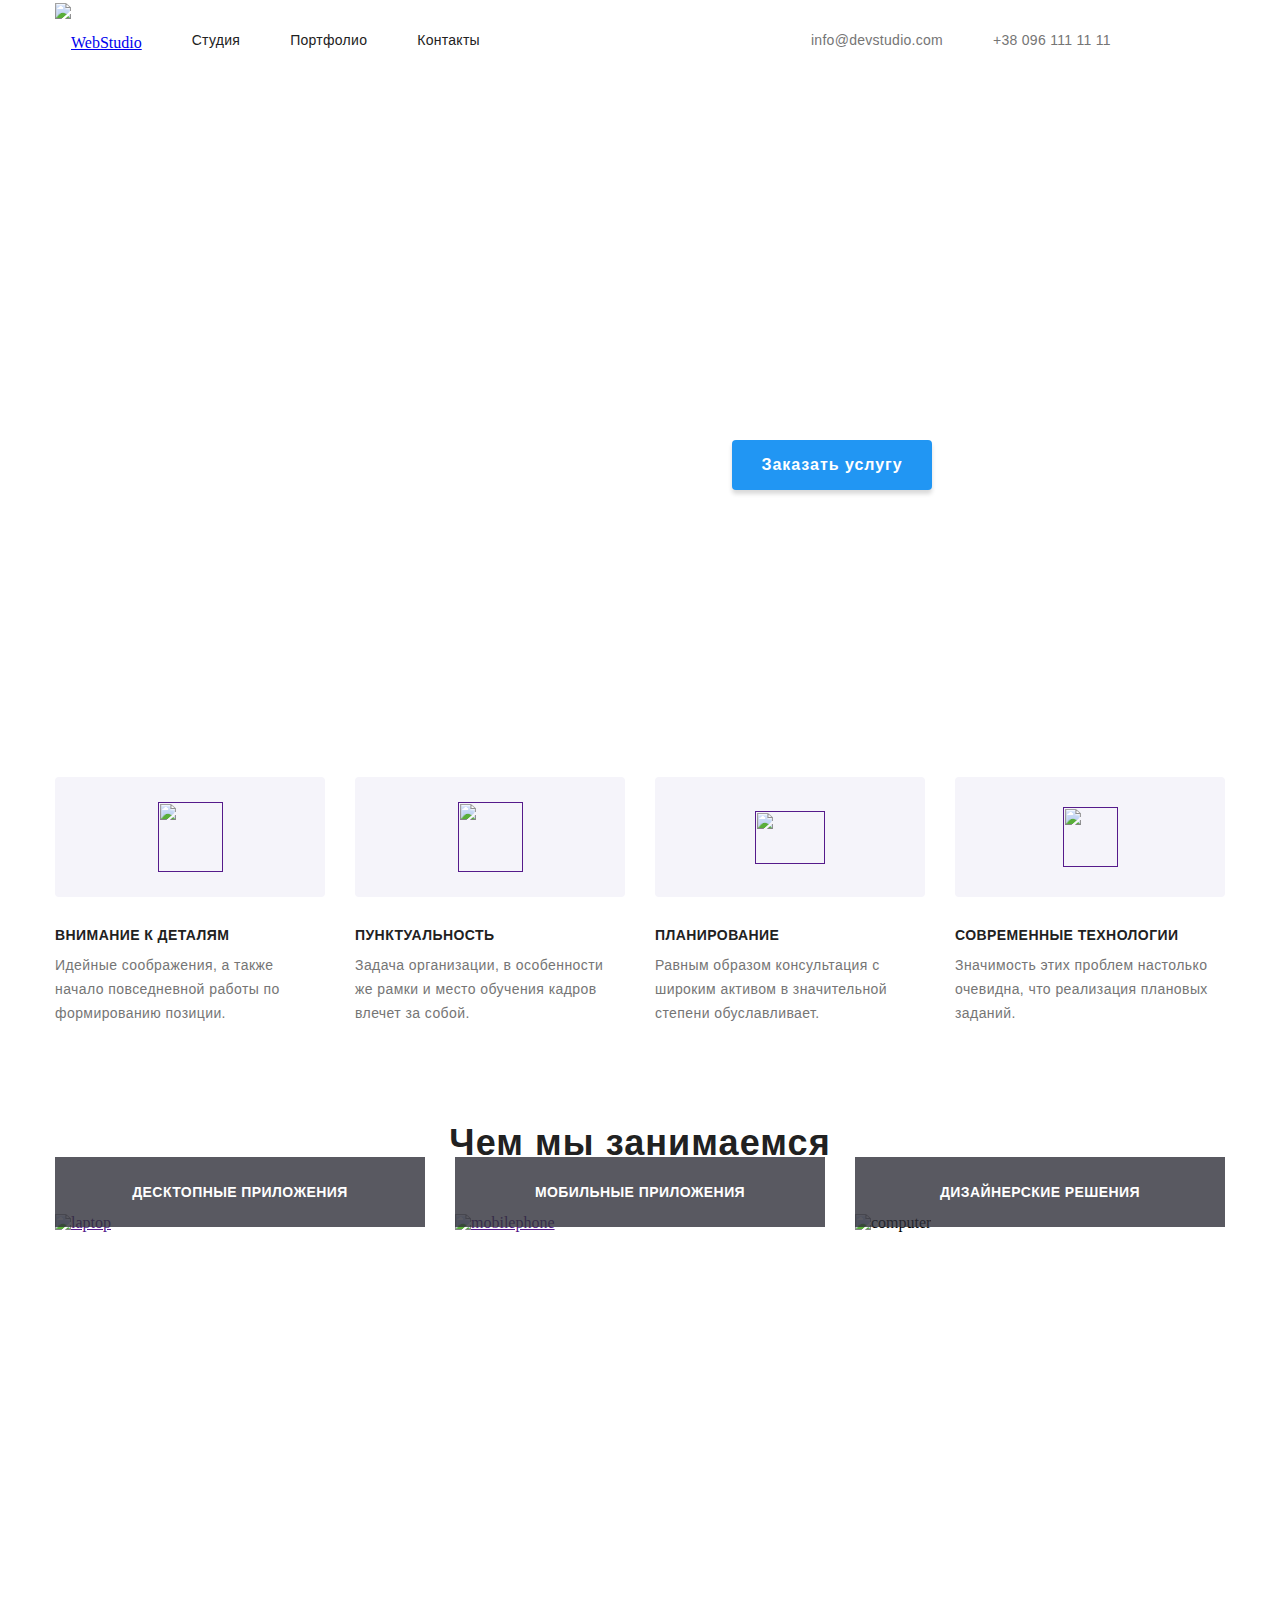
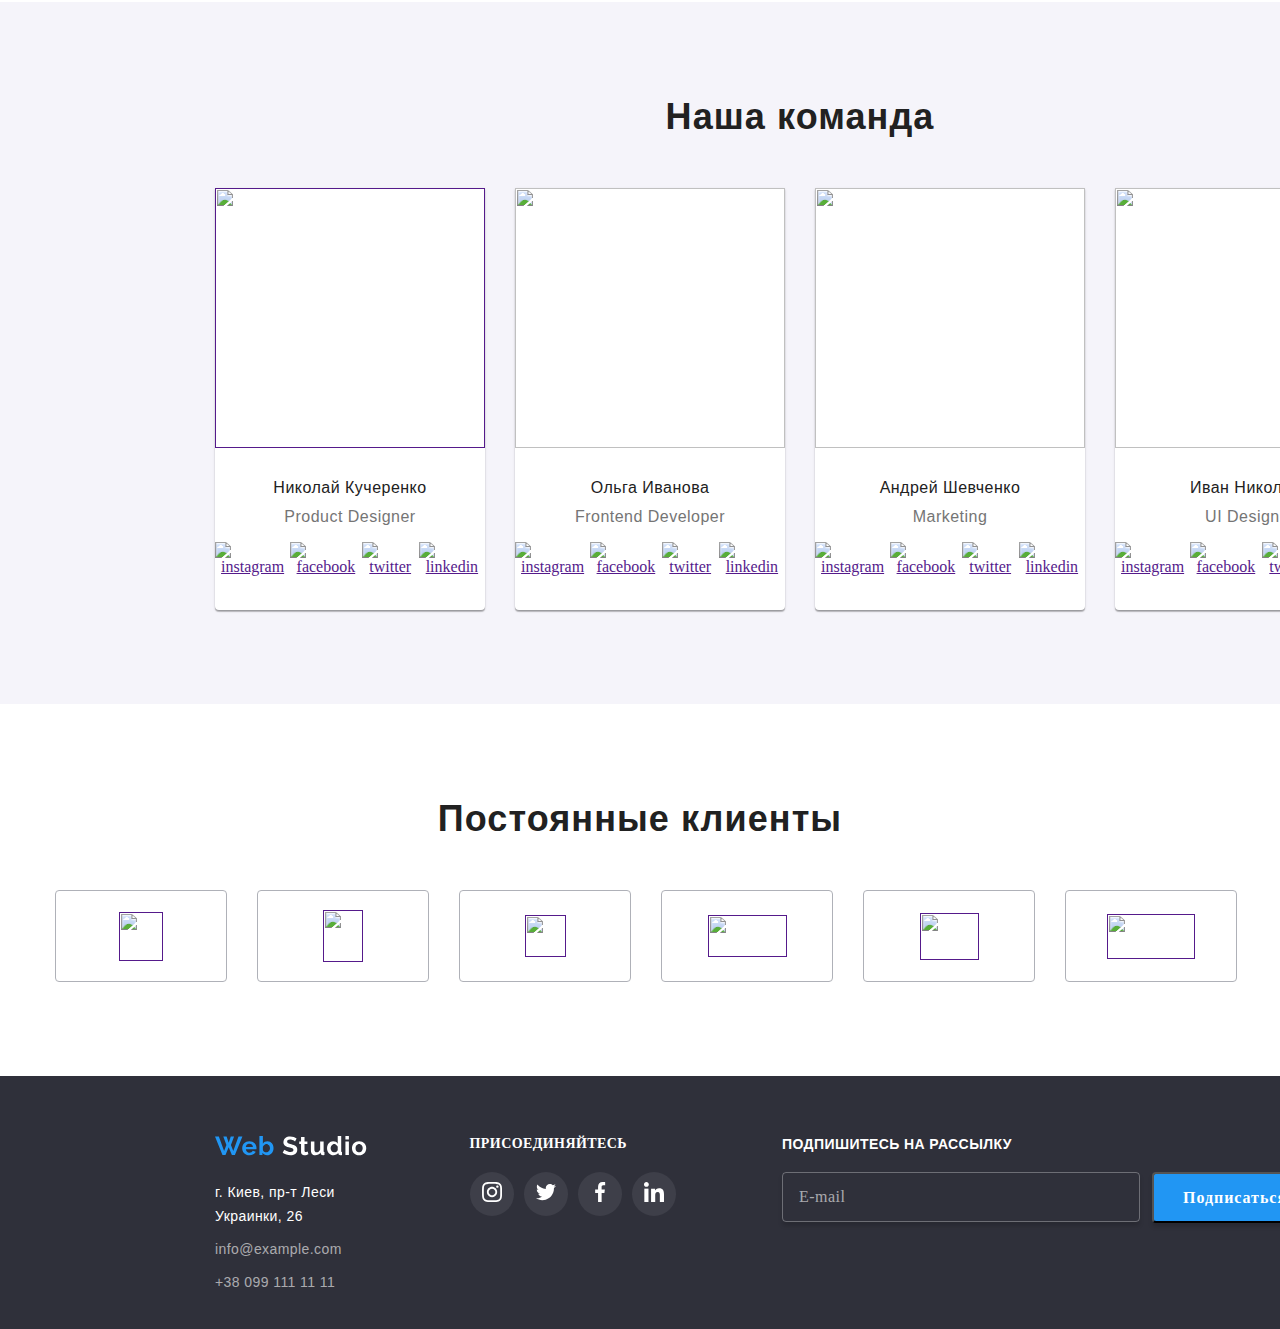
==== index.html @ 37106941 "add file" ====
<!DOCTYPE html>
<html lang="en">
  <head>
    <meta charset="UTF-8" />
    <meta name="viewport" content="width=device-width, initial-scale=1.0" />
    <meta http-equiv="X-UA-Compatible" content="ie=edge" />
    <link rel="stylesheet" href="css/style.css" />
    <title>Document</title>
  </head>

  <body id="logo">
    <!--Навигация-->
    <header>
      <div class="container">
        <nav>
          <div class="nav-logo">
            <div class="nav-logo-img">
              <a href="./index.html"
                ><img src="./img/Icon/WebStudio.svg" alt="WebStudio"
              /></a>
            </div>
            <ul class="nav-had">
              <li class="nav-had-item">
                <a href="./index.html">Студия</a>
              </li>
              <li class="nav-had-item">
                <a href="./portfolio.html">Портфолио</a>
              </li>
              <li class="nav-had-item"><a href="#contacts-us">Контакты</a></li>
            </ul>

            <address>
              <ul class="contact">
                <li class="contact-item">
                  <a href="mailto:info@devstudio.com">info@devstudio.com</a>
                </li>
                <li class="contact-item">
                  <a href="tel:+380961111111">+38 096 111 11 11</a>
                </li>
              </ul>
            </address>
          </div>
        </nav>
      </div>
    </header>

    <!--основной банер-->
    <section class="main-foto">
      <div class="container">
        <h1>Эффективные решения для вашего бизнеса</h1>
        <a class="btn" href="#">Заказать услугу</a>
      </div>
    </section>
    <main>
      <section>
        <h2></h2>
        <div class="container">
          <ul class="cont-icon">
            <li class="icon">
              <a href=""
                ><img src="./img/Icon/Vector.svg" alt="" width="65" height="70"
              /></a>

              <h3>Внимание к деталям</h3>
              <p>
                Идейные соображения, а также начало повседневной работы по
                формированию позиции.
              </p>
            </li>
            <li class="icon">
              <a href=""
                ><img
                  src="./img/Icon/Vector-5.svg"
                  alt=""
                  width="65"
                  height="70"
              /></a>
              <h3>Пунктуальность</h3>
              <p>
                Задача организации, в особенности же рамки и место обучения
                кадров влечет за собой.
              </p>
            </li>
            <li class="icon">
              <a href=""
                ><img
                  src="./img/Icon/Vector-3.svg"
                  alt=""
                  width="70"
                  height="53"
              /></a>
              <h3>Планирование</h3>
              <p>
                Равным образом консультация с широким активом в значительной
                степени обуславливает.
              </p>
            </li>
            <li class="icon">
              <a href=""
                ><img
                  src="./img/Icon/Vector-6.svg"
                  alt=""
                  width="55"
                  height="60"
              /></a>
              <h3>Современные технологии</h3>
              <p>
                Значимость этих проблем настолько очевидна, что реализация
                плановых заданий.
              </p>
            </li>
          </ul>
        </div>
      </section>
      <!--Чем мы занимаемся-->
      <section id="portfolio">
        <div class="container">
          <h2 class="hat">Чем мы занимаемся</h2>
          <ul class="making">
            <li class="card-foto">
              <a href=""> <img src="./img/photo/img.png" alt="laptop"/></a>
              <a href="">
                <p>Десктопные приложения</p>
              </a>
            </li>
            <li class="card-foto">
              <a href=""
                ><img
                  src="./img/photo/box.png"
                  alt="mobilephone"
                  width="370"
                  height="294"
                />
              </a>
              <a href="#">
                <p>Мобильные приложения</p>
              </a>
            </li>
            <li class="card-foto">
              <img
                src="./img/photo/img-2.png"
                alt="computer"
                width="370"
                height="294"
              />
              <a href="#">
                <p>Дизайнерские решения</p>
              </a>
            </li>
          </ul>
        </div>
      </section>
      <!--Наша команда-->
      <section class="our-team">
        <div class="container">
          <h2 class="hat">Наша команда</h2>
          <ul class="flex-team">
            <li class="pictures-name">
              <a href=""
                ><img
                  src="./img/photo/img-3.png"
                  alt=""
                  width="270"
                  height="260"
              /></a>
              <h3>Николай Кучеренко</h3>
              <p>Product Designer</p>
              <ul class="social-icon">
                <li class="social-icon-item">
                  <a href=""
                    ><img
                      src="./img/icon2/Ellipse.svg"
                      alt="instagram"
                      width="44"
                      height="44"
                  /></a>
                </li>
                <li>
                  <a href=""
                    ><img
                      src="./img/icon2/Ellipse-2.svg"
                      alt="facebook"
                      width="44"
                      height="44"
                  /></a>
                </li>
                <li>
                  <a href=""
                    ><img
                      src="./img/icon2/Ellipse-3.svg"
                      alt="twitter"
                      width="44"
                      height="44"
                  /></a>
                </li>
                <li>
                  <a href=""
                    ><img
                      src="./img/icon2/Ellipse-4.svg"
                      alt="linkedin"
                      width="44"
                      height="44"
                  /></a>
                </li>
              </ul>
            </li>
            <li class="pictures-name">
              <a href="#"
                ><img
                  src="./img/photo/img-4.png"
                  alt=""
                  width="270"
                  height="260"
              /></a>
              <h3>Ольга Иванова</h3>
              <p>Frontend Developer</p>
              <ul class="social-icon">
                <li>
                  <a href=""
                    ><img
                      src="./img/icon2/Ellipse.svg"
                      alt="instagram"
                      width="44"
                      height="44"
                  /></a>
                </li>
                <li>
                  <a href=""
                    ><img
                      src="./img/icon2/Ellipse-2.svg"
                      alt="facebook"
                      width="44"
                      height="44"
                  /></a>
                </li>
                <li>
                  <a href=""
                    ><img
                      src="./img/icon2/Ellipse-3.svg"
                      alt="twitter"
                      width="44"
                      height="44"
                  /></a>
                </li>
                <li>
                  <a href=""
                    ><img
                      src="./img/icon2/Ellipse-4.svg"
                      alt="linkedin"
                      width="44"
                      height="44"
                  /></a>
                </li>
              </ul>
            </li>
            <li class="pictures-name">
              <a href="#"
                ><img
                  src="./img/photo/img-5.png"
                  alt=""
                  width="270"
                  height="260"
              /></a>
              <h3>Андрей Шевченко</h3>
              <p>Marketing</p>
              <ul class="social-icon">
                <li>
                  <a href=""
                    ><img
                      src="./img/icon2/Ellipse.svg"
                      alt="instagram"
                      width="44"
                      height="44"
                  /></a>
                </li>
                <li>
                  <a href=""
                    ><img
                      src="./img/icon2/Ellipse-2.svg"
                      alt="facebook"
                      width="44"
                      height="44"
                  /></a>
                </li>
                <li>
                  <a href=""
                    ><img
                      src="./img/icon2/Ellipse-3.svg"
                      alt="twitter"
                      width="44"
                      height="44"
                  /></a>
                </li>
                <li>
                  <a href=""
                    ><img
                      src="./img/icon2/Ellipse-4.svg"
                      alt="linkedin"
                      width="44"
                      height="44"
                  /></a>
                </li>
              </ul>
            </li>
            <li class="pictures-name">
              <a href="#"
                ><img
                  src="./img/photo/img-7.png"
                  alt=""
                  width="270"
                  height="260"
              /></a>
              <h3>Иван Николаев</h3>
              <p>UI Designer</p>
              <ul class="social-icon">
                <li>
                  <a href=""
                    ><img
                      src="./img/icon2/Ellipse.svg"
                      alt="instagram"
                      width="44"
                      height="44"
                  /></a>
                </li>
                <li>
                  <a href=""
                    ><img
                      src="./img/icon2/Ellipse-2.svg"
                      alt="facebook"
                      width="44"
                      height="44"
                  /></a>
                </li>
                <li>
                  <a href=""
                    ><img
                      src="./img/icon2/Ellipse-3.svg"
                      alt="twitter"
                      width="44"
                      height="44"
                  /></a>
                </li>
                <li>
                  <a href=""
                    ><img
                      src="./img/icon2/Ellipse-4.svg"
                      alt="linkedin"
                      width="44"
                      height="44"
                  /></a>
                </li>
              </ul>
            </li>
          </ul>
        </div>
      </section>
      <!--Постоянные клиенты-->
      <section>
        <h2 class="hat">Постоянные клиенты</h2>
        <ul class="icon-client">
          <li class="icon-client-item">
            <a href=""
              ><img src="./img/logo/logo1.svg" alt="" width="44" height="49"
            /></a>
          </li>
          <li class="icon-client-item">
            <a href=""
              ><img src="./img/logo/logo2.svg" alt="" width="40" height="52"
            /></a>
          </li>
          <li class="icon-client-item">
            <a href=""
              ><img src="./img/logo/logo3.svg" alt="" width="41" height="42"
            /></a>
          </li>
          <li class="icon-client-item">
            <a href=""
              ><img src="./img/logo/logo4.svg" alt="" width="79" height="42"
            /></a>
          </li>
          <li class="icon-client-item">
            <a href=""
              ><img src="./img/logo/logo5.svg" alt="" width="59" height="47"
            /></a>
          </li>
          <li class="icon-client-item">
            <a href=""
              ><img src="./img//logo/logo6.svg" alt="" width="88" height="45"
            /></a>
          </li>
        </ul>
      </section>
    </main>
    <!--Футтер-->
    <footer class="down">
      <div class="container">
        <div class="foot-position">
          <div class="cont-foot">
            <div class="foot-logo">
              <a href="./index.html"
                ><img src="./img/Icon/Web Studio2.svg" alt="WebStudio"
              /></a>
            </div>
            <address class="contact-foot">
              <p id="contacts-us">г. Киев, пр-т Леси Украинки, 26</p>
              <ul class="down-address">
                <li class="down-address-item">
                  <a href="mailto:info@example.com">info@example.com</a>
                </li>
                <li class="down-address-item">
                  <a href="tel:+380991111111">+38 099 111 11 11</a>
                </li>
              </ul>
            </address>
          </div>
          <div class="social-block">
            <h3>присоединяйтесь</h3>
            <ul class="social">
              <li class="social-item">
                <a href="#"
                  ><img src="./img/social-icon/instagram.svg" alt="instagram"
                /></a>
              </li>
              <li class="social-item">
                <a href="#"
                  ><img src="./img/social-icon/twitter.svg" alt="twitter"
                /></a>
              </li>
              <li class="social-item">
                <a href="#"
                  ><img src="./img/social-icon/facebook.svg" alt="facebook"
                /></a>
              </li>
              <li class="social-item">
                <a href="#"
                  ><img src="./img/social-icon/linkedin.svg" alt="linkedin"
                /></a>
              </li>
            </ul>
          </div>
          <div class="social-form">
            <h3>Подпишитесь на рассылку</h3>
            <div class="social-form-item">
              <form action="text">E-mail</form>
              <button class="social-btn">Подписаться</button>
            </div>
          </div>
        </div>
      </div>
    </footer>
  </body>
</html>
---- css/style.css ----
* {
  padding: 0;
  margin: 0;
}
*,
::before,
::after {
  box-sizing: inherit;
}
:root {
  --nav-color: #212121;
  --main-white-color: #ffffff;
  --second-color: #757575;
  --font-family-nav: "Roboto", Sans-serif;
  --hover-color: #2196f3;
}
.container {
  width: 1170px;
  margin-left: auto;
  margin-right: auto;
}
.nav-logo-img {
  justify-content: center;
  align-items: center;
  margin-right: 50px;
  padding-top: 3px;
}
.nav-logo {
  display: flex;
  width: 1170px;
  line-height: 80px;
}
.had-container {
  margin-bottom: 93px;
}
.nav-had {
  display: flex;
  list-style: none;
  margin-right: 331px;
}
.nav-had-item a {
  text-decoration: none;
  color: var(--nav-color);
  font-family: var(--font-family-nav);
  font-style: normal;
  font-weight: 500;
  font-size: 14px;
  line-height: 16px;
  letter-spacing: 0.02em;
}
.nav-had-item:not(:last-child) {
  margin-right: 50px;
}
.logo {
  color: var(--hover-color);
  text-decoration: none;
  font-family: "Raleway", Sans-serif;
  font-style: normal;
  font-weight: bold;
  font-size: 26px;
  line-height: 31px;
}
.contact {
  display: flex;
  list-style: none;
}
.contact-item:not(:last-child) {
  margin-right: 50px;
}
.contact a {
  font-family: var(--font-family-nav);
  text-decoration: none;
  font-style: normal;
  font-weight: 500;
  font-size: 14px;
  line-height: 16px;
  letter-spacing: 0.02em;
  color: #757575;
}
.nav-logo a:hover,
.nav-logo a:focus {
  color: var(--hover-color);
}
.nav-had a:hover,
.nav-had a:focus {
  color: var(--hover-color);
}
.contact li:hover,
.contact a:focus {
  color: var(--hover-color);
}
.btn {
  position: absolute;
  width: 200px;
  height: 50px;
  background: #2196f3;
  box-shadow: 0px 4px 4px rgba(0, 0, 0, 0.15);
  border-radius: 4px;
  left: 732px;
  top: 440px;
  vertical-align: center;
  align-items: center;
  text-align: center;
  font-family: var(--font-family-nav);
  font-style: normal;
  font-weight: bold;
  font-size: 16px;
  line-height: 50px;
  letter-spacing: 0.06em;
  text-decoration: none;
  color: var(--main-white-color);
}
.main-foto h1 {
  position: absolute;
  width: 696px;
  height: 120px;
  left: 452px;
  top: 280px;
  font-family: Roboto;
  font-style: normal;
  font-weight: 900;
  font-size: 44px;
  line-height: 60px;
  text-align: center;
  letter-spacing: 0.06em;
  text-transform: uppercase;
  color: #ffffff;
}
.main-foto {
  display: block;
  margin-bottom: 94px;
  width: 1600px;
  height: 600px;
  background-image: url("../img/photo/Headerimg.png");
}
.cont-icon {
  display: flex;
  list-style: none;
}
.icon {
  width: 270px;
  height: 251px;
  margin-right: 30px;
}

.icon a {
  display: flex;
  text-decoration: none;
  width: 270px;
  height: 120px;
  background: #f5f4fa;
  border-radius: 4px;
  justify-content: center;
  align-items: center;
  margin-bottom: 30px;
}
.icon h3 {
  font-family: var(--font-family-nav);
  font-style: normal;
  font-weight: bold;
  font-size: 14px;
  line-height: 16px;
  letter-spacing: 0.03em;
  text-transform: uppercase;
  color: var(--nav-color);
  margin-bottom: 10px;
}
.icon p {
  font-family: var(--font-family-nav);
  font-style: normal;
  font-weight: normal;
  font-size: 14px;
  line-height: 24px;
  letter-spacing: 0.03em;
  color: var(--second-color);
}
.card-foto {
  width: 370px;
  height: 294px;
  margin-bottom: 94px;
}

.card-foto p {
  position: absolute;
  width: 370px;
  height: 70px;
  font-family: var(--font-family-nav);
  font-style: normal;
  font-weight: bold;
  font-size: 14px;
  text-align: center;
  line-height: 70px;
  letter-spacing: 0.03em;
  text-transform: uppercase;
  text-decoration: none;
  color: var(--main-white-color);
  background: rgba(47, 48, 58, 0.8);
  margin-top: -75px;
}
.card-foto:not(:last-child) {
  margin-right: 30px;
}
.hat {
  font-family: var(--font-family-nav);
  font-style: normal;
  font-weight: bold;
  margin-bottom: 50px;
  text-align: center;
  font-size: 36px;
  line-height: 42px;
  letter-spacing: 0.03em;
  color: var(--nav-color);
  padding-top: 94px;
}
.making {
  display: flex;
  list-style: none;
}

.our-team {
  width: 1600px;
  height: 702px;
  background: #f5f4fa;
}
.flex-team {
  display: flex;
}
.our-team h2 {
  text-align: center;
}
.our-team h3 {
  font-family: var(--font-family-nav);
  font-style: normal;
  font-weight: 500;
  font-size: 16px;
  line-height: 19px;
  letter-spacing: 0.03em;
  color: var(--nav-color);
  text-align: center;
}
.our-team p {
  font-family: var(--font-family-nav);
  font-style: normal;
  font-weight: normal;
  font-size: 16px;
  line-height: 19px;
  letter-spacing: 0.03em;
  color: var(--second-color);
  text-align: center;
}

.pictures-name {
  list-style: none;
  border-radius: 0px 0px 4px 4px;
  box-shadow: 0px 2px 1px rgba(0, 0, 0, 0.2), 0px 1px 1px rgba(0, 0, 0, 0.14),
    0px 1px 3px rgba(0, 0, 0, 0.12);
  background: #ffffff;
  width: 270px;
  height: 422px;
  margin-right: 30px;
  text-align: center;
}
.pictures-name img {
  margin-bottom: 30px;
}
.pictures-name h3 {
  margin-bottom: 10px;
}
.pictures-name p {
  margin-bottom: 16px;
}
.social-icon {
  display: flex;
  list-style: none;
  justify-content: center;
}
.social-icon a {
  margin-right: 10px;
  text-align: center;
}
.social-icon-item img:hover,
.social-icon-item img:focus {
  background: #2196f3;
  width: 44px;
  height: 44px;
  border-radius: 50%;
  color: #ffffff;
}
/*портфолио*/

.pfnav button {
  font-family: var(--font-family-nav);
  font-style: normal;
  font-weight: 500;
  font-size: 16px;
  line-height: 26px;
  letter-spacing: 0.03em;
  color: var(--nav-color);
  width: 128px;
  height: 38px;
  background: #f5f4fa;
  border-radius: 4px;
  text-decoration: none;
}
.pfnav {
  display: flex;
  justify-content: center;
  align-items: center;
  margin-bottom: 56px;
}
.pfnav li {
  list-style: none;
  margin-right: 8px;
}
.pfnav li button:hover,
.pfnav li button:focus {
  color: var(--main-white-color);
  background-color: var(--hover-color);
  box-shadow: 0px 2px 2px rgba(0, 0, 0, 0.12), 0px 1px 2px rgba(0, 0, 0, 0.08),
    0px 3px 1px rgba(0, 0, 0, 0.1);
  border-radius: 4px;
}
.pf-main-item {
  display: flex;
  flex-wrap: wrap;
  list-style: none;
  margin-bottom: 94px;
}
.pf-main li:nth-child(3n) {
  margin-right: 0px;
}
.pf-main h3 {
  font-family: var(--font-family-nav);
  font-style: normal;
  font-weight: bold;
  font-size: 18px;
  line-height: 36px;
  letter-spacing: 0.06em;
  color: var(--nav-color);
  margin-left: 24px;
}
.pf-main p {
  font-family: var(--font-family-nav);
  font-style: normal;
  font-weight: normal;
  font-size: 16px;
  line-height: 30px;
  letter-spacing: 0.03em;
  color: var(--second-color);
  margin-left: 24px;
}
.pf-main li {
  width: 370px;
  height: 404px;
  background: #ffffff;
  border: 1px solid #eeeeee;
  margin-right: 25px;
  margin-bottom: 25px;
}
.pf-main li:nth-last-child(-n + 3) {
  margin-bottom: 0px;
}

.icon-photo {
  margin-bottom: 20px;
}
/*Постоянные клиенты*/
.icon-client {
  display: flex;
  width: 1170px;
  list-style: none;
  margin-left: auto;
  margin-right: auto;
  margin-bottom: 94px;
}

.icon-client-item a {
  display: flex;
  width: 170px;
  height: 90px;
  justify-content: center;
  align-items: center;
}

.icon-client li {
  width: 170px;
  height: 90px;
  border: 1px solid #afb1b8;
  border-radius: 4px;
}
.icon-client-item:not(:last-child) {
  margin-right: 30px;
}

.icon-client-item:hover,
.icon-client-item:focus {
  border: 1px solid var(--hover-color);
  color: var(--hover-color);
}
.icon-client img:hover,
.icon-client img:focus {
  background-color: var(--hover-color);
}
.foot-position {
  display: flex;
  padding-top: 60px;
}
.down {
  width: 1600px;
  height: 253px;
  background: #2f303a;
}
.down p {
  font-family: var(--font-family-nav);
  font-style: normal;
  font-weight: normal;
  font-size: 14px;
  line-height: 24px;
  letter-spacing: 0.03em;
  color: var(--main-white-color);
}
.down-address {
  list-style: none;
}
.down-address a {
  font-family: var(--font-family-nav);
  font-style: normal;
  font-weight: normal;
  font-size: 14px;
  line-height: 24px;
  letter-spacing: 0.03em;
  color: rgba(255, 255, 255, 0.6);
  list-style: none;
  text-decoration: none;
}
.contact-foot p,
.down-address-item {
  margin-bottom: 9px;
}
.down h3 {
  font-family: var(--font-family-nav);
  font-style: normal;
  font-weight: bold;
  font-size: 14px;
  line-height: 16px;
  letter-spacing: 0.03em;
  text-transform: uppercase;
  color: var(--main-white-color);
}
.cont-foot {
  margin-right: 69px;
}
.social {
  display: flex;
}
.social-item {
  list-style: none;
  margin-right: 10px;
}
.foot-logo {
  margin-bottom: 20px;
}
.social-block h3 {
  margin-bottom: 20px;
  margin-right: 155px;
  font-family: Roboto;
  font-style: normal;
  font-weight: bold;
  font-size: 14px;
  line-height: 16px;
  letter-spacing: 0.03em;
  text-transform: uppercase;
  color: #ffffff;
}
.social-item {
  display: flex;
  width: 44px;
  height: 44px;
  background-color: rgb(62, 63, 73);
  border-radius: 50%;
  justify-content: center;
  align-items: center;
}
.social:hover .social-item :focus {
  background-color: var(--hover-color);
}
.social-form form {
  width: 358px;
  height: 50px;
  border: 1px solid rgba(255, 255, 255, 0.3);
  box-sizing: border-box;
  box-shadow: 0px 4px 4px rgba(0, 0, 0, 0.15);
  border-radius: 4px;
  font-family: Roboto;
  font-style: normal;
  font-weight: normal;
  font-size: 16px;
  line-height: 20px;
  display: flex;
  align-items: center;
  letter-spacing: 0.03em;
  color: rgba(255, 255, 255, 0.6);
  padding-left: 16px;
  margin-right: 12px;
}
.social-form h3 {
  margin-bottom: 20px;
}
.social-form-item {
  display: flex;
}
.social-btn {
  width: 200px;
  height: 47px;
  background: #2196f3;
  box-shadow: 0px 4px 4px rgba(0, 0, 0, 0.15);
  border-radius: 4px;
  font-family: Roboto;
  font-style: normal;
  font-weight: bold;
  font-size: 16px;
  line-height: 30px;
  display: flex;
  align-items: center;
  letter-spacing: 0.06em;
  color: #ffffff;
  padding-left: 29px;
}
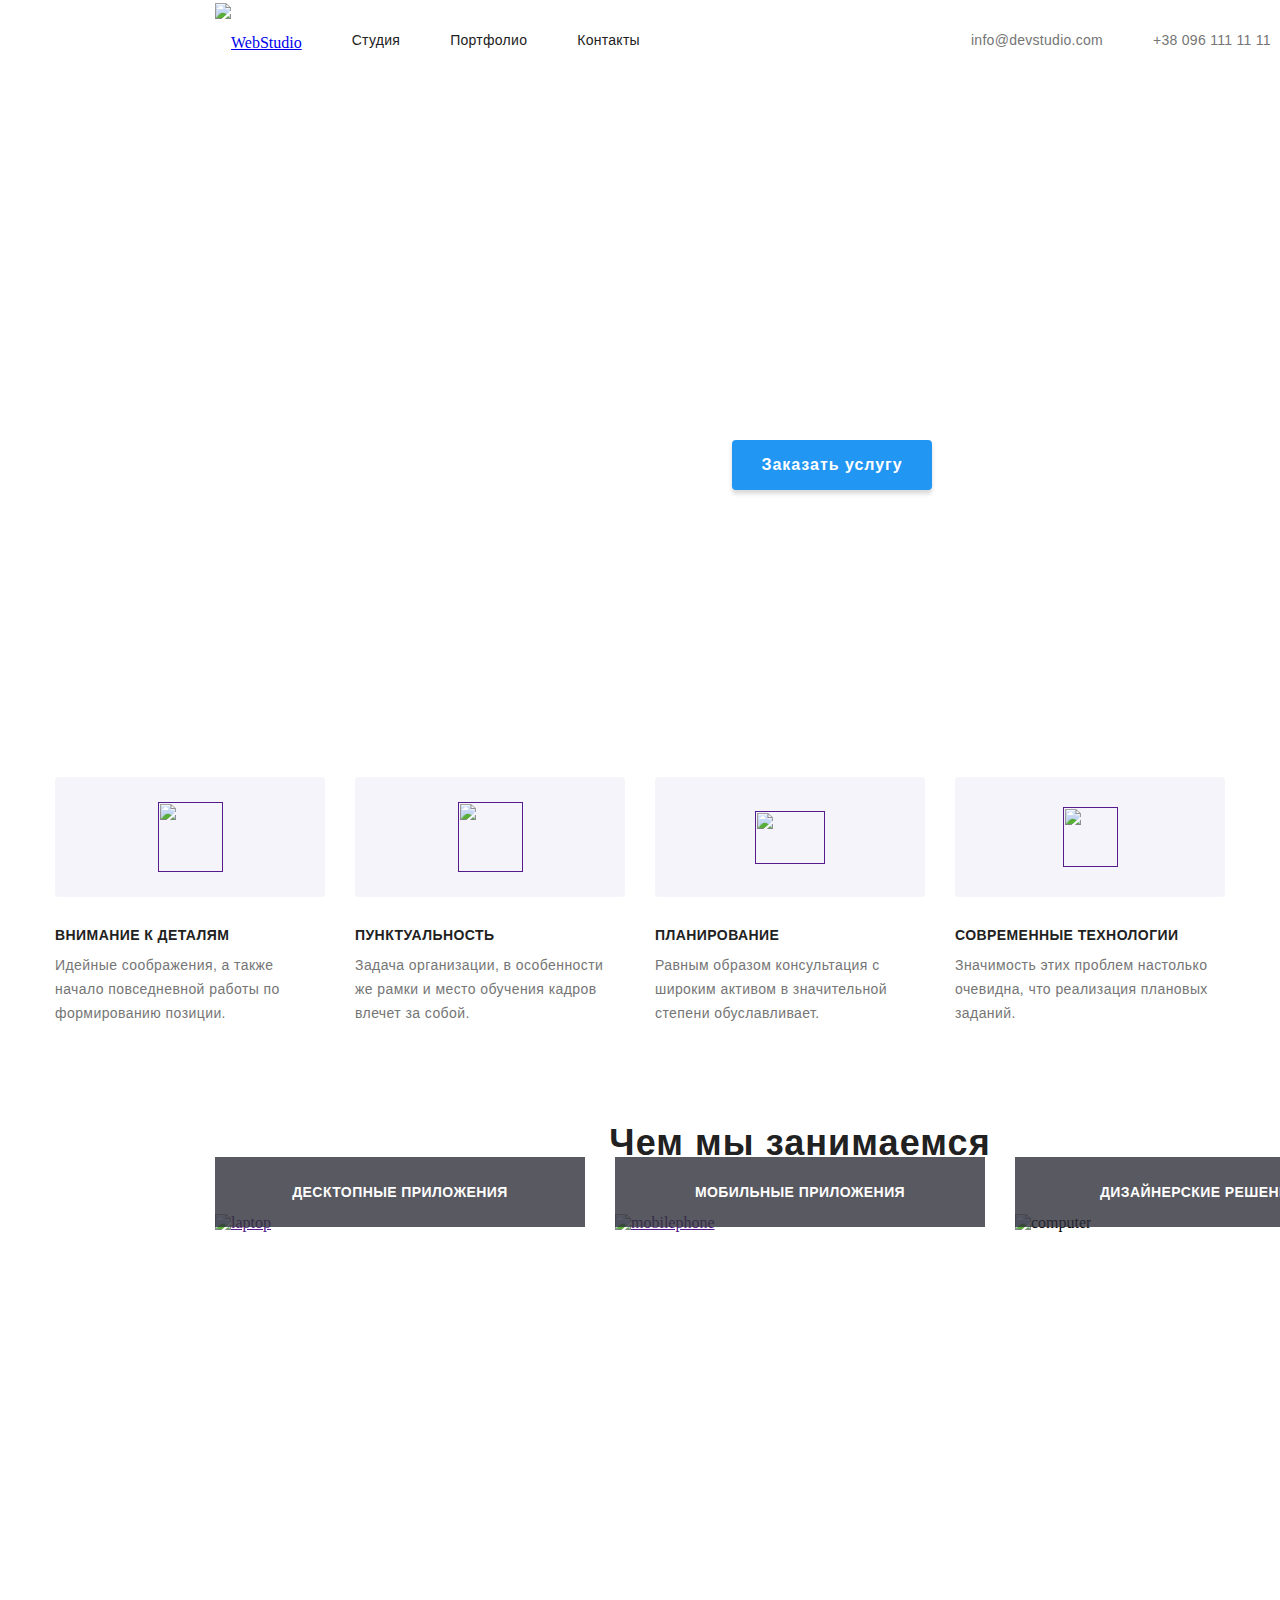
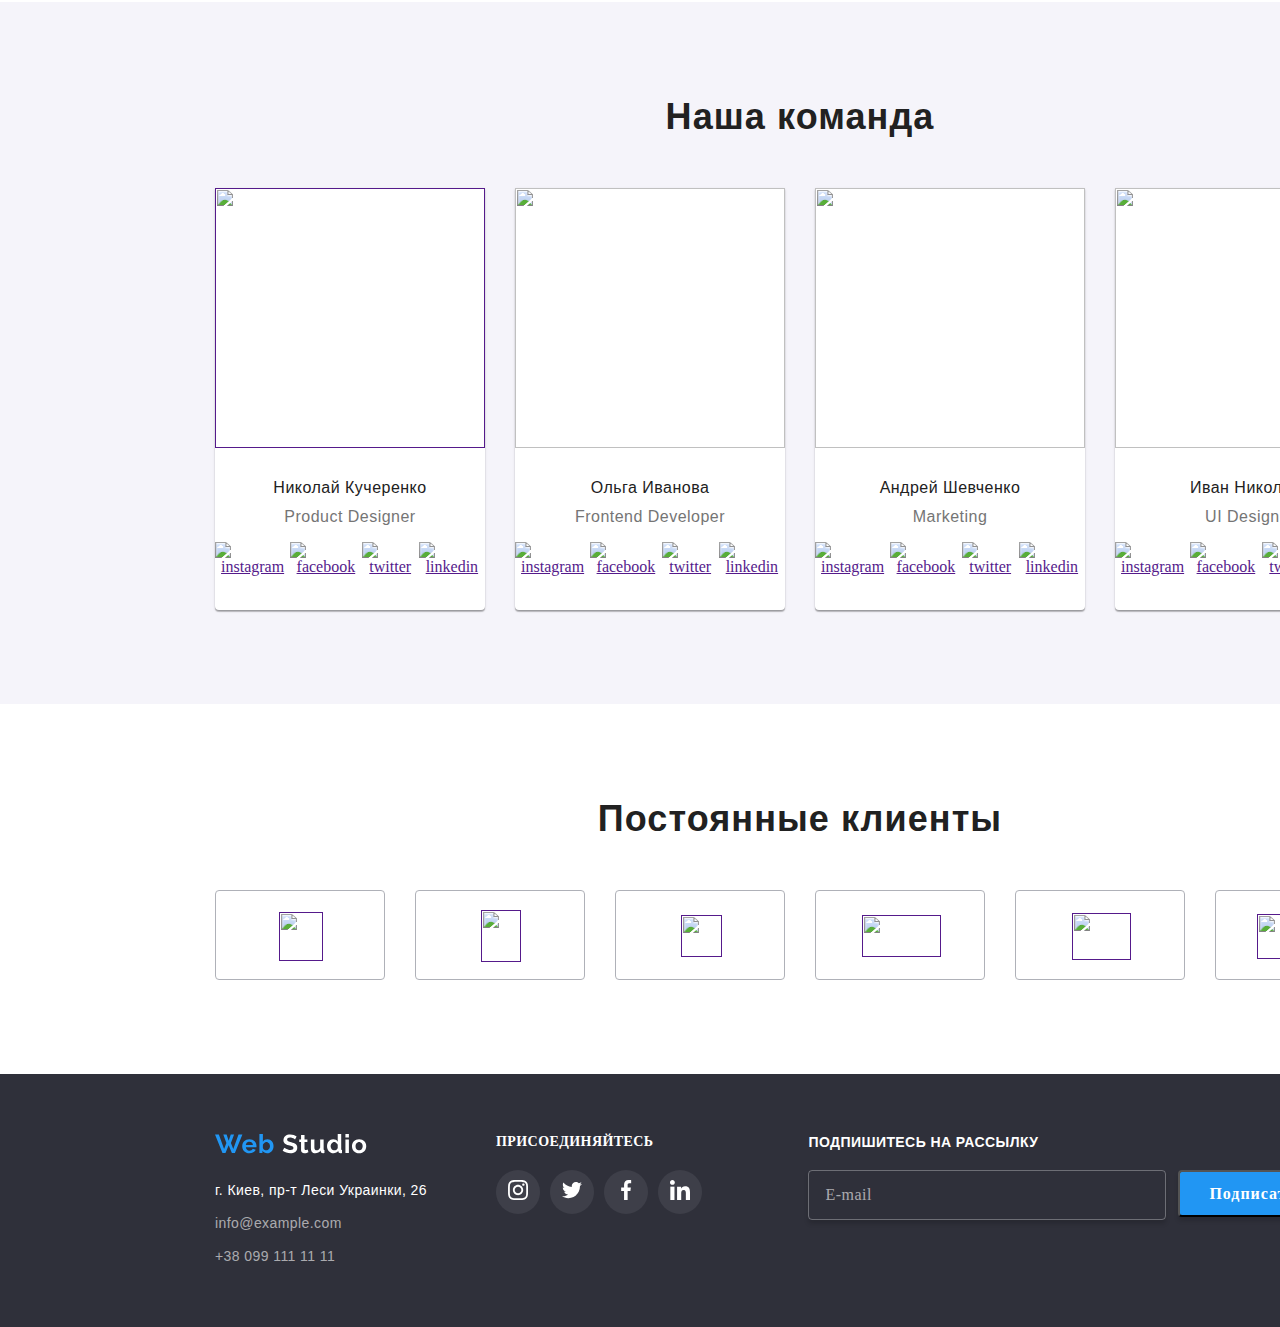
==== commit 767456b4: "add center" ====
--- a/index.html
+++ b/index.html
@@ -10,7 +10,7 @@
 
   <body id="logo">
     <!--Навигация-->
-    <header>
+    <header class="had-nav-logo">
       <div class="container">
         <nav>
           <div class="nav-logo">
@@ -113,7 +113,7 @@
         </div>
       </section>
       <!--Чем мы занимаемся-->
-      <section id="portfolio">
+      <section id="portfolio" class="making-card">
         <div class="container">
           <h2 class="hat">Чем мы занимаемся</h2>
           <ul class="making">
@@ -355,40 +355,42 @@
         </div>
       </section>
       <!--Постоянные клиенты-->
-      <section>
-        <h2 class="hat">Постоянные клиенты</h2>
-        <ul class="icon-client">
-          <li class="icon-client-item">
-            <a href=""
-              ><img src="./img/logo/logo1.svg" alt="" width="44" height="49"
-            /></a>
-          </li>
-          <li class="icon-client-item">
-            <a href=""
-              ><img src="./img/logo/logo2.svg" alt="" width="40" height="52"
-            /></a>
-          </li>
-          <li class="icon-client-item">
-            <a href=""
-              ><img src="./img/logo/logo3.svg" alt="" width="41" height="42"
-            /></a>
-          </li>
-          <li class="icon-client-item">
-            <a href=""
-              ><img src="./img/logo/logo4.svg" alt="" width="79" height="42"
-            /></a>
-          </li>
-          <li class="icon-client-item">
-            <a href=""
-              ><img src="./img/logo/logo5.svg" alt="" width="59" height="47"
-            /></a>
-          </li>
-          <li class="icon-client-item">
-            <a href=""
-              ><img src="./img//logo/logo6.svg" alt="" width="88" height="45"
-            /></a>
-          </li>
-        </ul>
+      <section class="icon-client-team">
+        <div class="container">
+          <h2 class="hat">Постоянные клиенты</h2>
+          <ul class="icon-client">
+            <li class="icon-client-item">
+              <a href=""
+                ><img src="./img/logo/logo1.svg" alt="" width="44" height="49"
+              /></a>
+            </li>
+            <li class="icon-client-item">
+              <a href=""
+                ><img src="./img/logo/logo2.svg" alt="" width="40" height="52"
+              /></a>
+            </li>
+            <li class="icon-client-item">
+              <a href=""
+                ><img src="./img/logo/logo3.svg" alt="" width="41" height="42"
+              /></a>
+            </li>
+            <li class="icon-client-item">
+              <a href=""
+                ><img src="./img/logo/logo4.svg" alt="" width="79" height="42"
+              /></a>
+            </li>
+            <li class="icon-client-item">
+              <a href=""
+                ><img src="./img/logo/logo5.svg" alt="" width="59" height="47"
+              /></a>
+            </li>
+            <li class="icon-client-item">
+              <a href=""
+                ><img src="./img//logo/logo6.svg" alt="" width="88" height="45"
+              /></a>
+            </li>
+          </ul>
+        </div>
       </section>
     </main>
     <!--Футтер-->
--- a/css/style.css
+++ b/css/style.css
@@ -5,7 +5,7 @@
 *,
 ::before,
 ::after {
-  box-sizing: inherit;
+  box-sizing: border-box;
 }
 :root {
   --nav-color: #212121;
@@ -18,6 +18,9 @@
   width: 1170px;
   margin-left: auto;
   margin-right: auto;
+}
+.had-nav-logo {
+  width: 1600px;
 }
 .nav-logo-img {
   justify-content: center;
@@ -200,6 +203,9 @@
 .card-foto:not(:last-child) {
   margin-right: 30px;
 }
+.making-card {
+  width: 1600px;
+}
 .hat {
   font-family: var(--font-family-nav);
   font-style: normal;
@@ -365,6 +371,9 @@
   margin-bottom: 20px;
 }
 /*Постоянные клиенты*/
+.icon-client-team {
+  width: 1600px;
+}
 .icon-client {
   display: flex;
   width: 1170px;
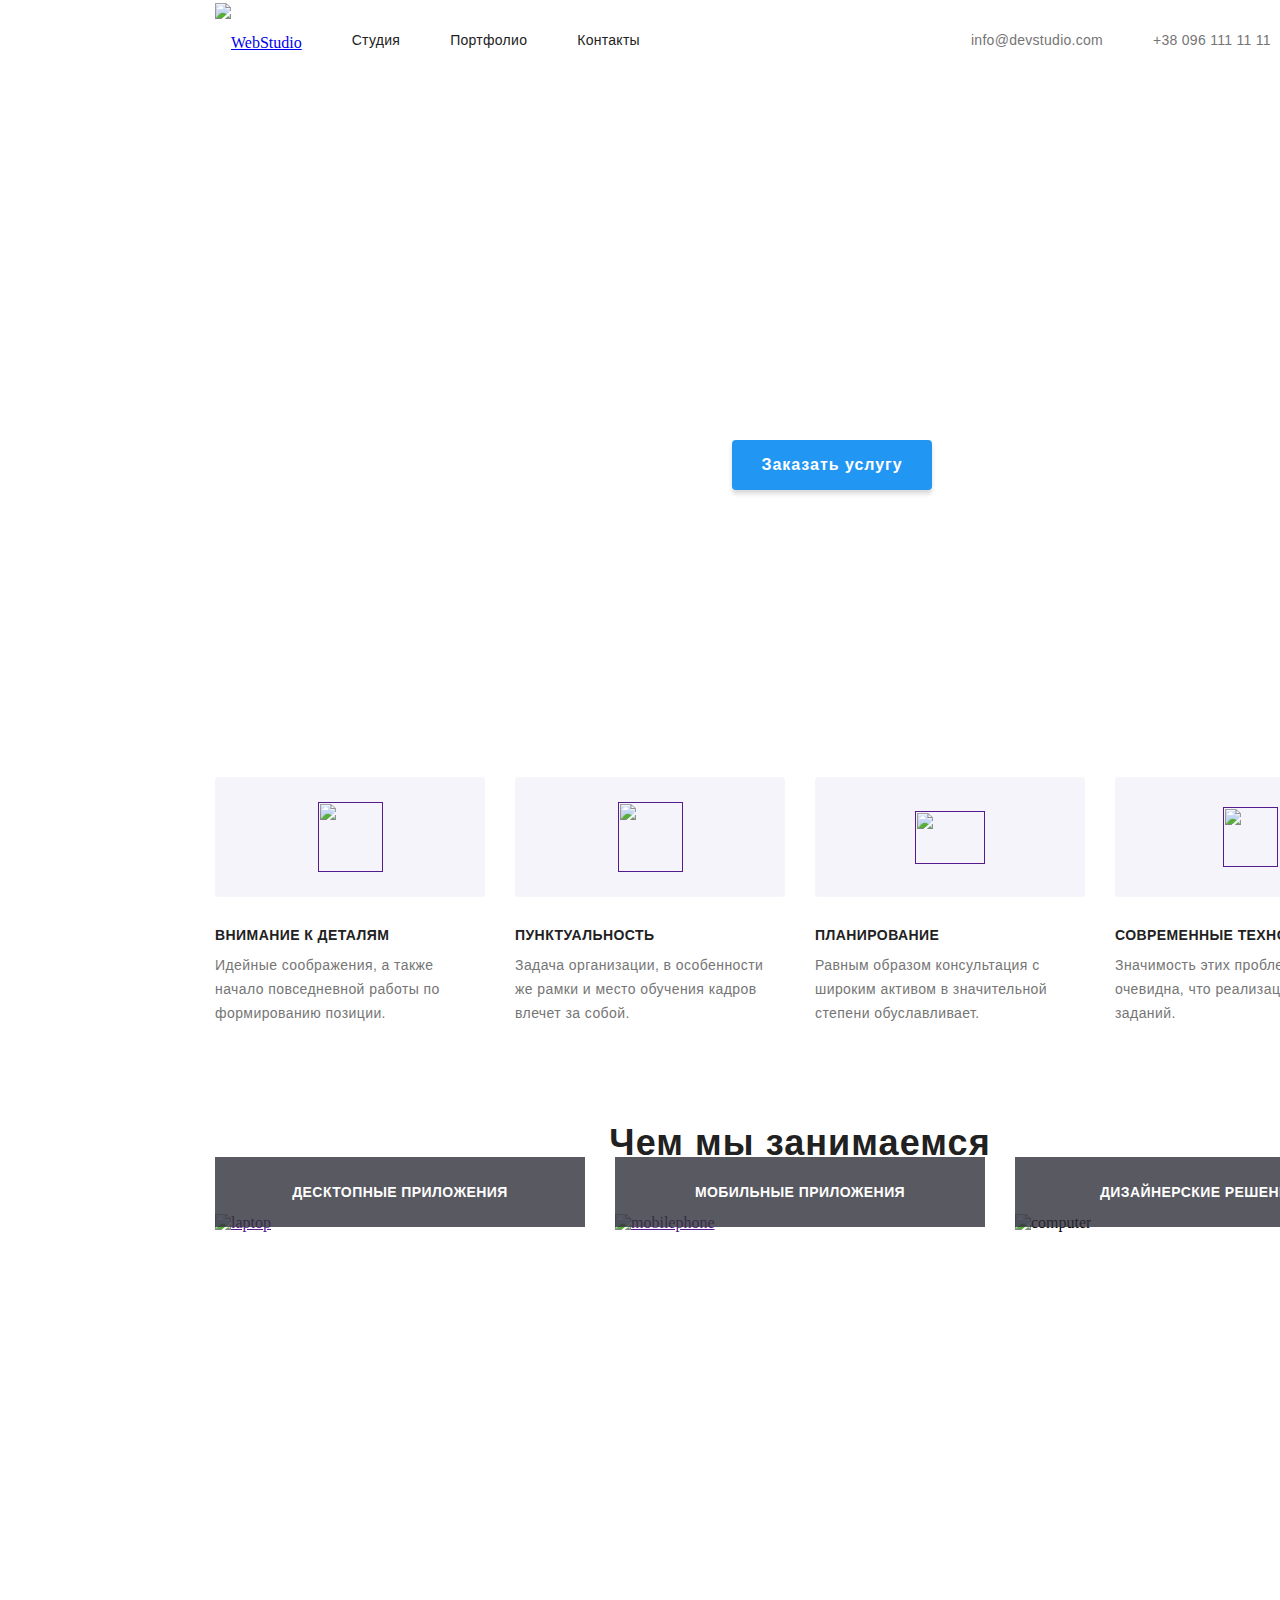
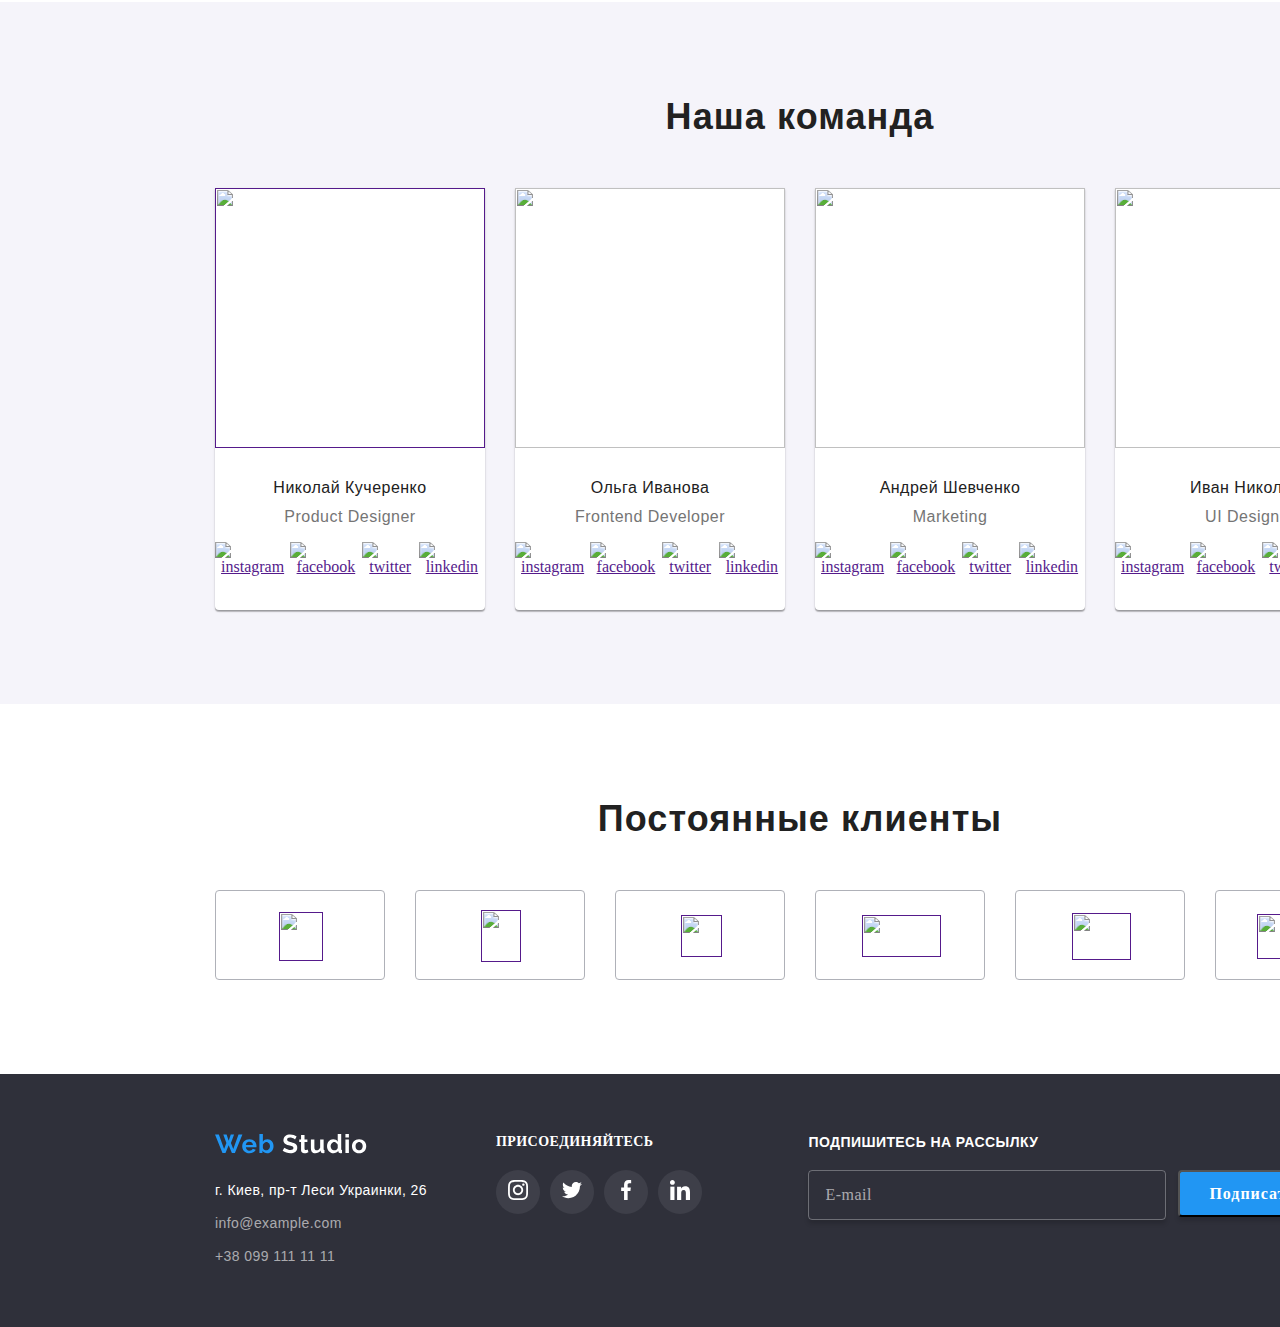
==== commit bb668ea8: "add" ====
--- a/index.html
+++ b/index.html
@@ -52,8 +52,7 @@
       </div>
     </section>
     <main>
-      <section>
-        <h2></h2>
+      <section class="main-banner">
         <div class="container">
           <ul class="cont-icon">
             <li class="icon">
--- a/css/style.css
+++ b/css/style.css
@@ -112,6 +112,9 @@
   letter-spacing: 0.06em;
   text-decoration: none;
   color: var(--main-white-color);
+}
+.main-banner {
+  width: 1600px;
 }
 .main-foto h1 {
   position: absolute;
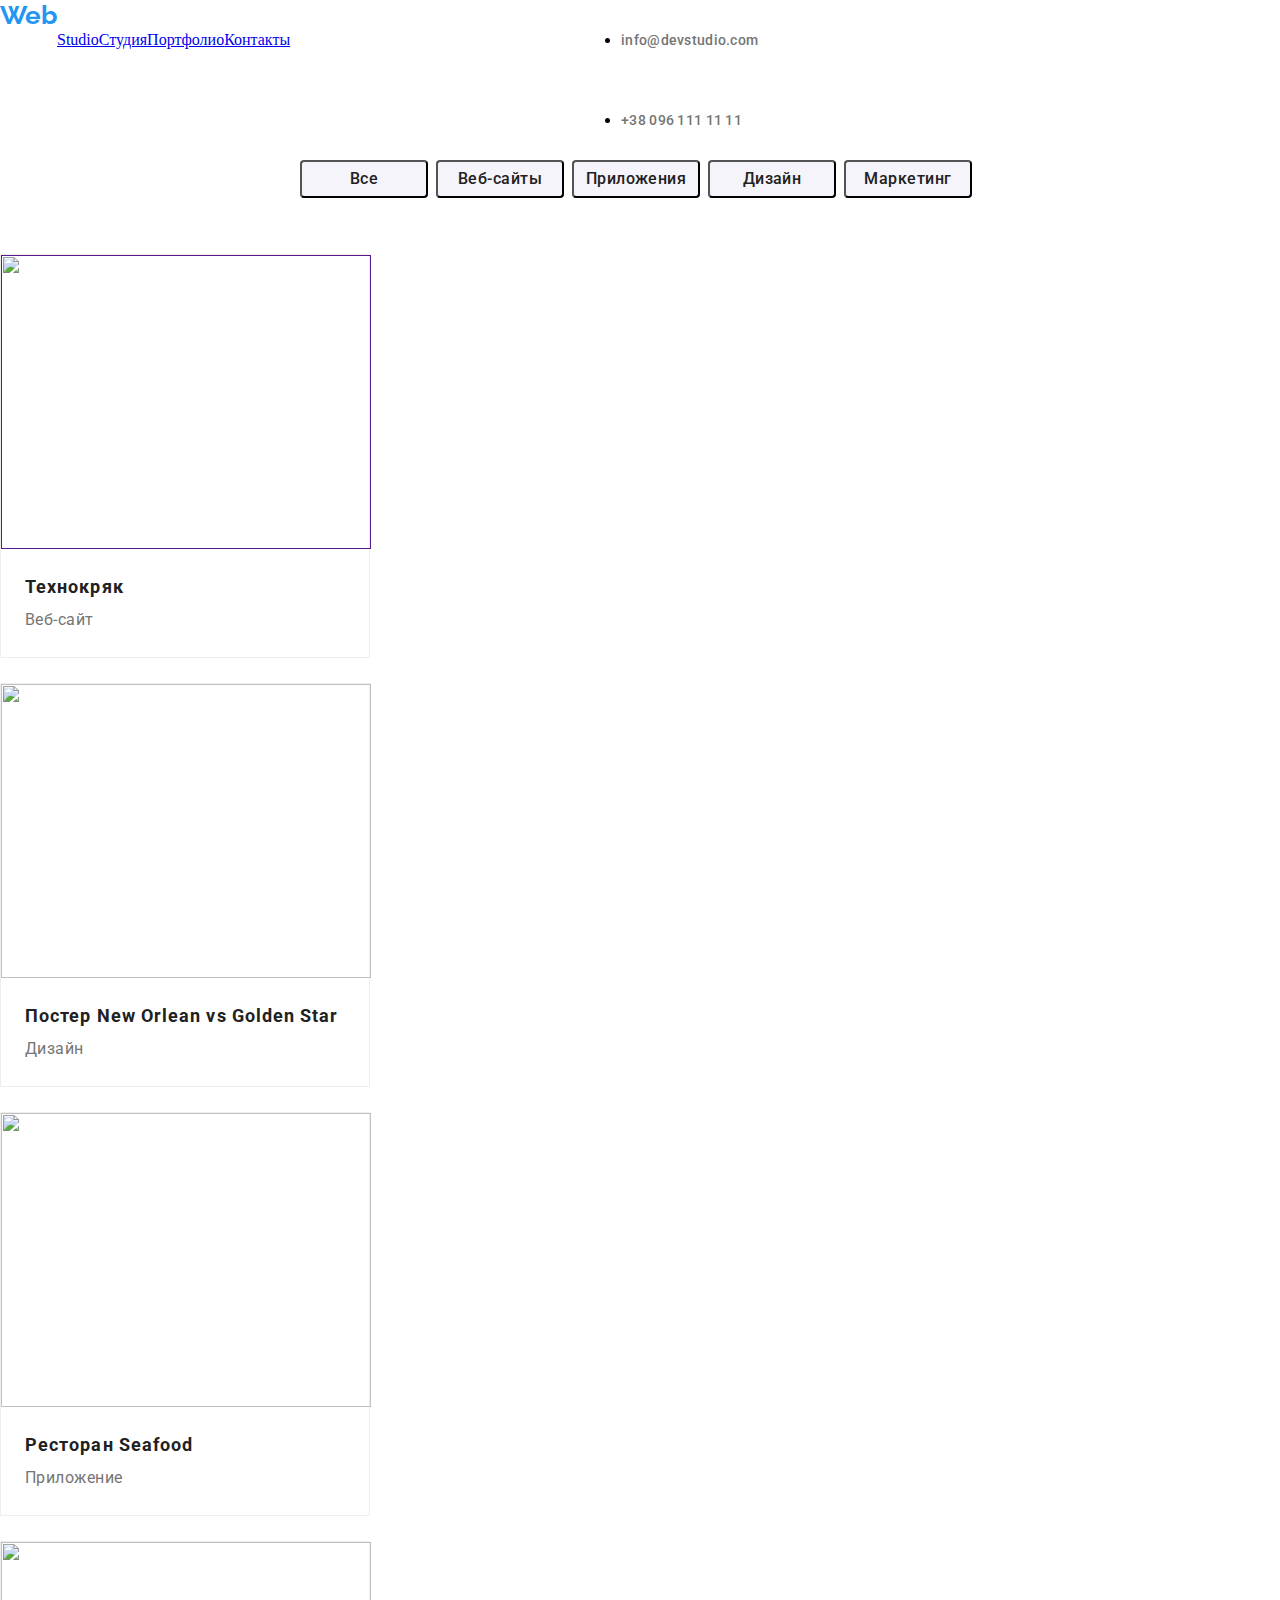
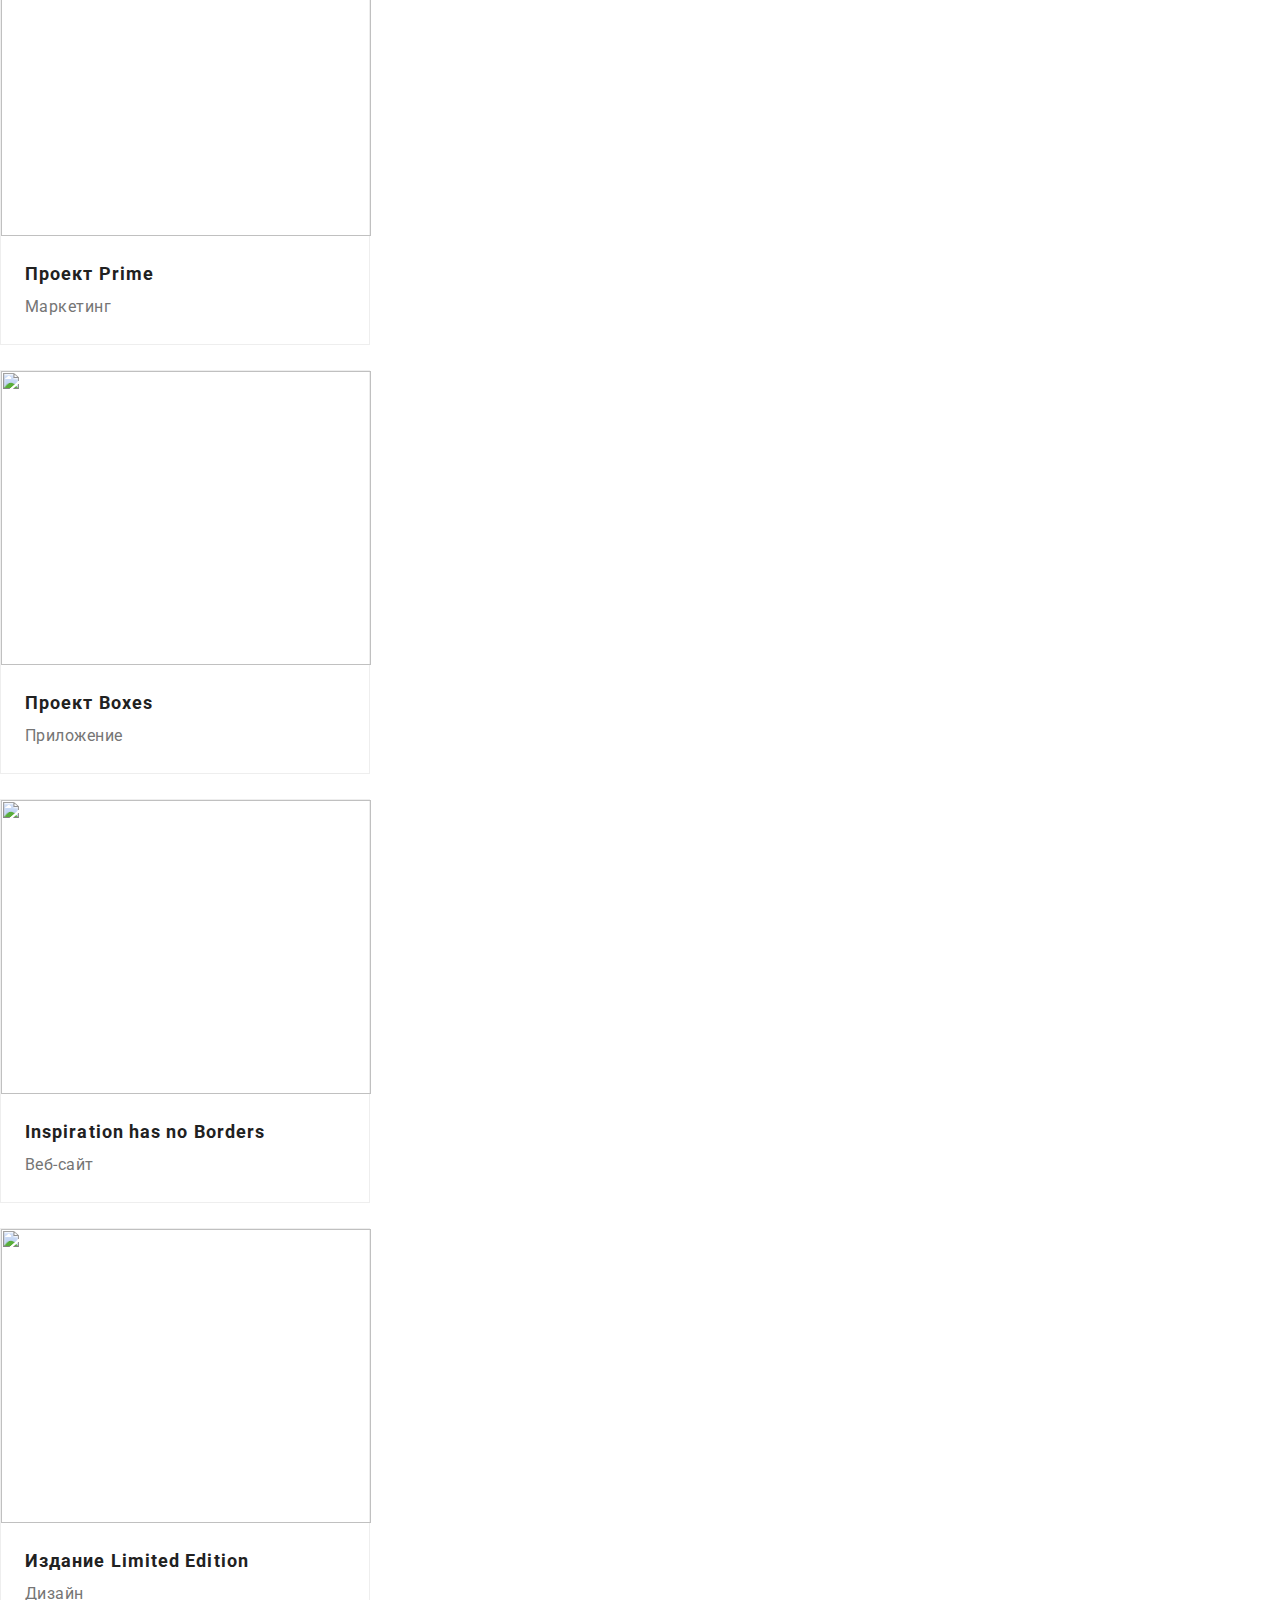
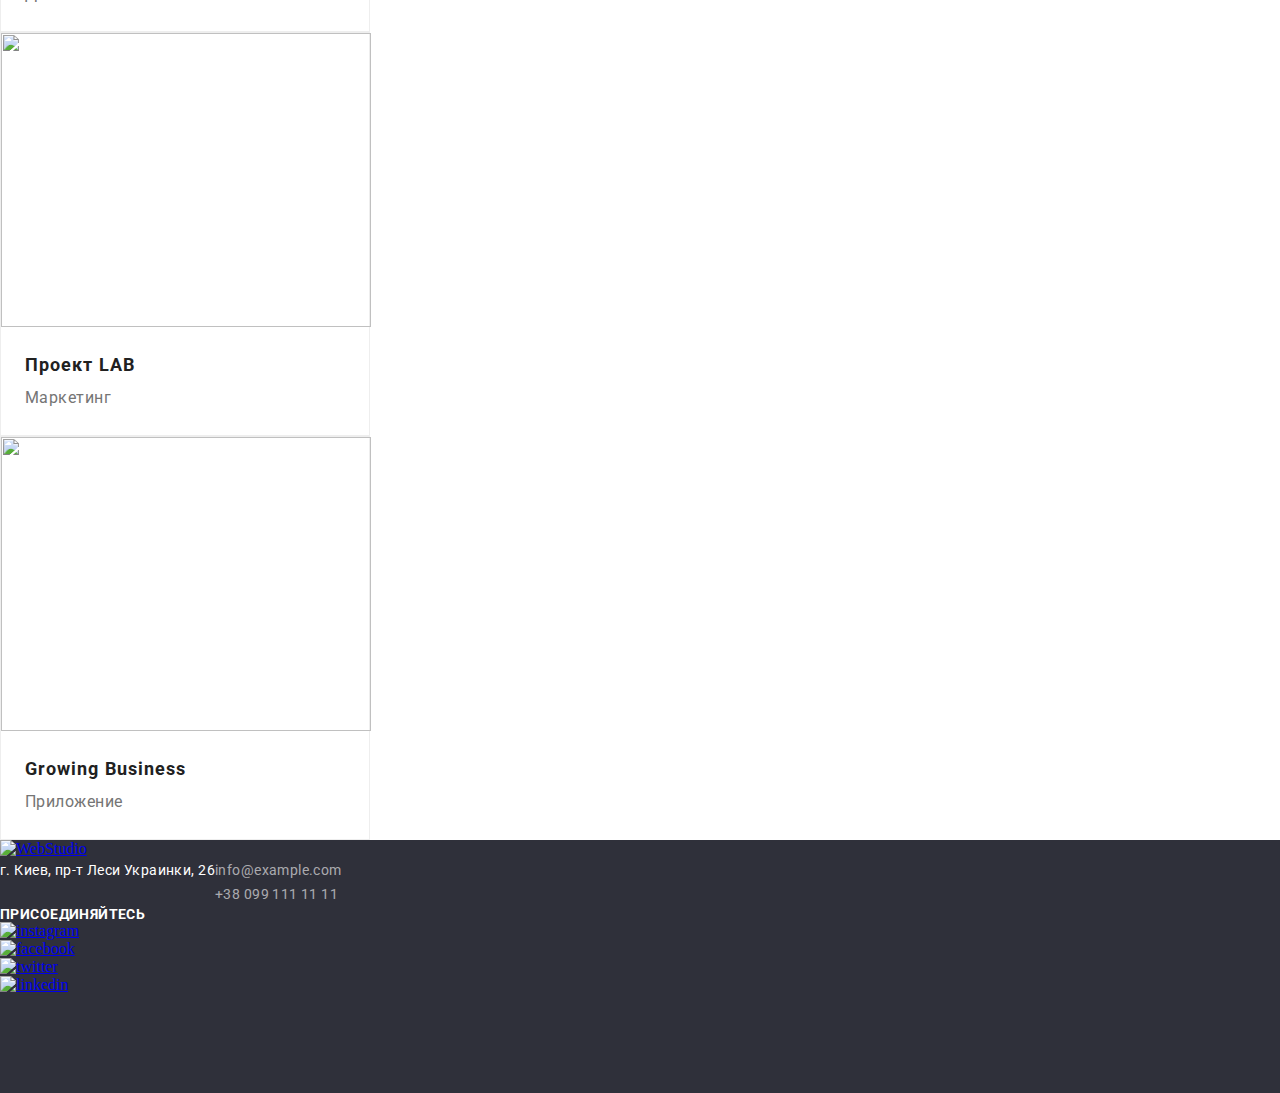
==== commit 16d05dee: "first" ====
--- a/index.html
+++ b/index.html
@@ -5,449 +5,213 @@
     <meta name="viewport" content="width=device-width, initial-scale=1.0" />
     <meta http-equiv="X-UA-Compatible" content="ie=edge" />
     <link rel="stylesheet" href="css/style.css" />
+    <link
+      href="https://fonts.googleapis.com/css2?family=Raleway:wght@700&family=Roboto:wght@400;500;700&display=swap"
+      rel="stylesheet"
+    />
     <title>Document</title>
   </head>
-
-  <body id="logo">
+  <body>
     <!--Навигация-->
-    <header class="had-nav-logo">
-      <div class="container">
-        <nav>
-          <div class="nav-logo">
-            <div class="nav-logo-img">
-              <a href="./index.html"
-                ><img src="./img/Icon/WebStudio.svg" alt="WebStudio"
-              /></a>
-            </div>
-            <ul class="nav-had">
-              <li class="nav-had-item">
-                <a href="./index.html">Студия</a>
-              </li>
-              <li class="nav-had-item">
-                <a href="./portfolio.html">Портфолио</a>
-              </li>
-              <li class="nav-had-item"><a href="#contacts-us">Контакты</a></li>
-            </ul>
-
-            <address>
-              <ul class="contact">
-                <li class="contact-item">
-                  <a href="mailto:info@devstudio.com">info@devstudio.com</a>
-                </li>
-                <li class="contact-item">
-                  <a href="tel:+380961111111">+38 096 111 11 11</a>
-                </li>
-              </ul>
-            </address>
-          </div>
-        </nav>
-      </div>
-    </header>
-
-    <!--основной банер-->
-    <section class="main-foto">
-      <div class="container">
-        <h1>Эффективные решения для вашего бизнеса</h1>
-        <a class="btn" href="#">Заказать услугу</a>
-      </div>
-    </section>
-    <main>
-      <section class="main-banner">
-        <div class="container">
-          <ul class="cont-icon">
-            <li class="icon">
-              <a href=""
-                ><img src="./img/Icon/Vector.svg" alt="" width="65" height="70"
-              /></a>
-
-              <h3>Внимание к деталям</h3>
-              <p>
-                Идейные соображения, а также начало повседневной работы по
-                формированию позиции.
-              </p>
+    <header>
+      <nav class="nav-logo">
+        <a class="logo" href="./index.html">Web</a>
+        <a href="./index.html">Studio</a>
+        <ul class="nav-had">
+          <li><a href="./index.html">Студия</a></li>
+          <li><a href="./portfolio.html">Портфолио</a></li>
+          <li><a href="#adres">Контакты</a></li>
+        </ul>
+
+        <address class="contact">
+          <ul>
+            <li>
+              <a href="mailto:info@devstudio.com">info@devstudio.com</a>
             </li>
-            <li class="icon">
-              <a href=""
-                ><img
-                  src="./img/Icon/Vector-5.svg"
-                  alt=""
-                  width="65"
-                  height="70"
-              /></a>
-              <h3>Пунктуальность</h3>
-              <p>
-                Задача организации, в особенности же рамки и место обучения
-                кадров влечет за собой.
-              </p>
-            </li>
-            <li class="icon">
-              <a href=""
-                ><img
-                  src="./img/Icon/Vector-3.svg"
-                  alt=""
-                  width="70"
-                  height="53"
-              /></a>
-              <h3>Планирование</h3>
-              <p>
-                Равным образом консультация с широким активом в значительной
-                степени обуславливает.
-              </p>
-            </li>
-            <li class="icon">
-              <a href=""
-                ><img
-                  src="./img/Icon/Vector-6.svg"
-                  alt=""
-                  width="55"
-                  height="60"
-              /></a>
-              <h3>Современные технологии</h3>
-              <p>
-                Значимость этих проблем настолько очевидна, что реализация
-                плановых заданий.
-              </p>
+            <li>
+              <a href="tel:+380961111111">+38 096 111 11 11</a>
             </li>
           </ul>
-        </div>
-      </section>
-      <!--Чем мы занимаемся-->
-      <section id="portfolio" class="making-card">
-        <div class="container">
-          <h2 class="hat">Чем мы занимаемся</h2>
-          <ul class="making">
-            <li class="card-foto">
-              <a href=""> <img src="./img/photo/img.png" alt="laptop"/></a>
-              <a href="">
-                <p>Десктопные приложения</p>
-              </a>
-            </li>
-            <li class="card-foto">
-              <a href=""
-                ><img
-                  src="./img/photo/box.png"
-                  alt="mobilephone"
-                  width="370"
-                  height="294"
-                />
-              </a>
-              <a href="#">
-                <p>Мобильные приложения</p>
-              </a>
-            </li>
-            <li class="card-foto">
-              <img
-                src="./img/photo/img-2.png"
-                alt="computer"
-                width="370"
-                height="294"
-              />
-              <a href="#">
-                <p>Дизайнерские решения</p>
-              </a>
-            </li>
-          </ul>
-        </div>
-      </section>
-      <!--Наша команда-->
-      <section class="our-team">
-        <div class="container">
-          <h2 class="hat">Наша команда</h2>
-          <ul class="flex-team">
-            <li class="pictures-name">
-              <a href=""
-                ><img
-                  src="./img/photo/img-3.png"
-                  alt=""
-                  width="270"
-                  height="260"
-              /></a>
-              <h3>Николай Кучеренко</h3>
-              <p>Product Designer</p>
-              <ul class="social-icon">
-                <li class="social-icon-item">
-                  <a href=""
-                    ><img
-                      src="./img/icon2/Ellipse.svg"
-                      alt="instagram"
-                      width="44"
-                      height="44"
-                  /></a>
-                </li>
-                <li>
-                  <a href=""
-                    ><img
-                      src="./img/icon2/Ellipse-2.svg"
-                      alt="facebook"
-                      width="44"
-                      height="44"
-                  /></a>
-                </li>
-                <li>
-                  <a href=""
-                    ><img
-                      src="./img/icon2/Ellipse-3.svg"
-                      alt="twitter"
-                      width="44"
-                      height="44"
-                  /></a>
-                </li>
-                <li>
-                  <a href=""
-                    ><img
-                      src="./img/icon2/Ellipse-4.svg"
-                      alt="linkedin"
-                      width="44"
-                      height="44"
-                  /></a>
-                </li>
-              </ul>
-            </li>
-            <li class="pictures-name">
-              <a href="#"
-                ><img
-                  src="./img/photo/img-4.png"
-                  alt=""
-                  width="270"
-                  height="260"
-              /></a>
-              <h3>Ольга Иванова</h3>
-              <p>Frontend Developer</p>
-              <ul class="social-icon">
-                <li>
-                  <a href=""
-                    ><img
-                      src="./img/icon2/Ellipse.svg"
-                      alt="instagram"
-                      width="44"
-                      height="44"
-                  /></a>
-                </li>
-                <li>
-                  <a href=""
-                    ><img
-                      src="./img/icon2/Ellipse-2.svg"
-                      alt="facebook"
-                      width="44"
-                      height="44"
-                  /></a>
-                </li>
-                <li>
-                  <a href=""
-                    ><img
-                      src="./img/icon2/Ellipse-3.svg"
-                      alt="twitter"
-                      width="44"
-                      height="44"
-                  /></a>
-                </li>
-                <li>
-                  <a href=""
-                    ><img
-                      src="./img/icon2/Ellipse-4.svg"
-                      alt="linkedin"
-                      width="44"
-                      height="44"
-                  /></a>
-                </li>
-              </ul>
-            </li>
-            <li class="pictures-name">
-              <a href="#"
-                ><img
-                  src="./img/photo/img-5.png"
-                  alt=""
-                  width="270"
-                  height="260"
-              /></a>
-              <h3>Андрей Шевченко</h3>
-              <p>Marketing</p>
-              <ul class="social-icon">
-                <li>
-                  <a href=""
-                    ><img
-                      src="./img/icon2/Ellipse.svg"
-                      alt="instagram"
-                      width="44"
-                      height="44"
-                  /></a>
-                </li>
-                <li>
-                  <a href=""
-                    ><img
-                      src="./img/icon2/Ellipse-2.svg"
-                      alt="facebook"
-                      width="44"
-                      height="44"
-                  /></a>
-                </li>
-                <li>
-                  <a href=""
-                    ><img
-                      src="./img/icon2/Ellipse-3.svg"
-                      alt="twitter"
-                      width="44"
-                      height="44"
-                  /></a>
-                </li>
-                <li>
-                  <a href=""
-                    ><img
-                      src="./img/icon2/Ellipse-4.svg"
-                      alt="linkedin"
-                      width="44"
-                      height="44"
-                  /></a>
-                </li>
-              </ul>
-            </li>
-            <li class="pictures-name">
-              <a href="#"
-                ><img
-                  src="./img/photo/img-7.png"
-                  alt=""
-                  width="270"
-                  height="260"
-              /></a>
-              <h3>Иван Николаев</h3>
-              <p>UI Designer</p>
-              <ul class="social-icon">
-                <li>
-                  <a href=""
-                    ><img
-                      src="./img/icon2/Ellipse.svg"
-                      alt="instagram"
-                      width="44"
-                      height="44"
-                  /></a>
-                </li>
-                <li>
-                  <a href=""
-                    ><img
-                      src="./img/icon2/Ellipse-2.svg"
-                      alt="facebook"
-                      width="44"
-                      height="44"
-                  /></a>
-                </li>
-                <li>
-                  <a href=""
-                    ><img
-                      src="./img/icon2/Ellipse-3.svg"
-                      alt="twitter"
-                      width="44"
-                      height="44"
-                  /></a>
-                </li>
-                <li>
-                  <a href=""
-                    ><img
-                      src="./img/icon2/Ellipse-4.svg"
-                      alt="linkedin"
-                      width="44"
-                      height="44"
-                  /></a>
-                </li>
-              </ul>
-            </li>
-          </ul>
-        </div>
-      </section>
-      <!--Постоянные клиенты-->
-      <section class="icon-client-team">
-        <div class="container">
-          <h2 class="hat">Постоянные клиенты</h2>
-          <ul class="icon-client">
-            <li class="icon-client-item">
-              <a href=""
-                ><img src="./img/logo/logo1.svg" alt="" width="44" height="49"
-              /></a>
-            </li>
-            <li class="icon-client-item">
-              <a href=""
-                ><img src="./img/logo/logo2.svg" alt="" width="40" height="52"
-              /></a>
-            </li>
-            <li class="icon-client-item">
-              <a href=""
-                ><img src="./img/logo/logo3.svg" alt="" width="41" height="42"
-              /></a>
-            </li>
-            <li class="icon-client-item">
-              <a href=""
-                ><img src="./img/logo/logo4.svg" alt="" width="79" height="42"
-              /></a>
-            </li>
-            <li class="icon-client-item">
-              <a href=""
-                ><img src="./img/logo/logo5.svg" alt="" width="59" height="47"
-              /></a>
-            </li>
-            <li class="icon-client-item">
-              <a href=""
-                ><img src="./img//logo/logo6.svg" alt="" width="88" height="45"
-              /></a>
-            </li>
-          </ul>
-        </div>
+        </address>
+      </nav>
+    </header>
+
+    <main>
+      <nav>
+        <ul class="pfnav">
+          <li><button>Все</button></li>
+          <li><button>Веб-сайты</button></li>
+          <li><button>Приложения</button></li>
+          <li><button>Дизайн</button></li>
+          <li><button>Маркетинг</button></li>
+        </ul>
+      </nav>
+
+      <section class="pf-main">
+        <ul>
+          <li>
+            <a href=""
+              ><img
+                class="icon-photo"
+                src="./img/photoportfolio/img.png"
+                alt=""
+                width="370"
+                height="294"
+            /></a>
+            <h3>Технокряк</h3>
+            <p id="website">Веб-сайт</p>
+          </li>
+          <li>
+            <a href="#"
+              ><img
+                class="icon-photo"
+                src="./img/photoportfolio/img-2.png"
+                alt=""
+                width="370"
+                height="294"
+            /></a>
+            <h3>Постер New Orlean vs Golden Star</h3>
+            <p id="design">Дизайн</p>
+          </li>
+          <li>
+            <a href="#"
+              ><img
+                class="icon-photo"
+                src="./img/photoportfolio/img-3.png"
+                alt=""
+                width="370"
+                height="294"
+            /></a>
+            <h3>Ресторан Seafood</h3>
+            <p id="attachment">Приложение</p>
+          </li>
+          <li>
+            <a href="#"
+              ><img
+                class="icon-photo"
+                src="./img/photoportfolio/img-4.png"
+                alt=""
+                width="370"
+                height="294"
+            /></a>
+            <h3>Проект Prime</h3>
+            <p id="marketing">Маркетинг</p>
+          </li>
+          <li>
+            <a href="#"
+              ><img
+                class="icon-photo"
+                src="./img/photoportfolio/img-5.png"
+                alt=""
+                width="370"
+                height="294"
+            /></a>
+            <h3>Проект Boxes</h3>
+            <p>Приложение</p>
+          </li>
+          <li>
+            <a href="#"
+              ><img
+                class="icon-photo"
+                src="./img/photoportfolio/img-6.png"
+                alt=""
+                width="370"
+                height="294"
+            /></a>
+            <h3>Inspiration has no Borders</h3>
+            <p>Веб-сайт</p>
+          </li>
+          <li>
+            <a href="#"
+              ><img
+                class="icon-photo"
+                src="./img/photoportfolio/img-7.png"
+                alt=""
+                width="370"
+                height="294"
+            /></a>
+            <h3>Издание Limited Edition</h3>
+            <p>Дизайн</p>
+          </li>
+          <li>
+            <a href="#"
+              ><img
+                class="icon-photo"
+                src="./img/photoportfolio/img-8.png"
+                alt=""
+                width="370"
+                height="294"
+            /></a>
+            <h3>Проект LAB</h3>
+            <p>Маркетинг</p>
+          </li>
+          <li>
+            <a href="#"
+              ><img
+                class="icon-photo"
+                src="./img/photoportfolio/img-9.png"
+                alt=""
+                width="370"
+                height="294"
+            /></a>
+            <h3>Growing Business</h3>
+            <p>Приложение</p>
+          </li>
+        </ul>
       </section>
     </main>
     <!--Футтер-->
     <footer class="down">
-      <div class="container">
-        <div class="foot-position">
-          <div class="cont-foot">
-            <div class="foot-logo">
-              <a href="./index.html"
-                ><img src="./img/Icon/Web Studio2.svg" alt="WebStudio"
-              /></a>
-            </div>
-            <address class="contact-foot">
-              <p id="contacts-us">г. Киев, пр-т Леси Украинки, 26</p>
-              <ul class="down-address">
-                <li class="down-address-item">
-                  <a href="mailto:info@example.com">info@example.com</a>
-                </li>
-                <li class="down-address-item">
-                  <a href="tel:+380991111111">+38 099 111 11 11</a>
-                </li>
-              </ul>
-            </address>
-          </div>
-          <div class="social-block">
-            <h3>присоединяйтесь</h3>
-            <ul class="social">
-              <li class="social-item">
-                <a href="#"
-                  ><img src="./img/social-icon/instagram.svg" alt="instagram"
-                /></a>
-              </li>
-              <li class="social-item">
-                <a href="#"
-                  ><img src="./img/social-icon/twitter.svg" alt="twitter"
-                /></a>
-              </li>
-              <li class="social-item">
-                <a href="#"
-                  ><img src="./img/social-icon/facebook.svg" alt="facebook"
-                /></a>
-              </li>
-              <li class="social-item">
-                <a href="#"
-                  ><img src="./img/social-icon/linkedin.svg" alt="linkedin"
-                /></a>
-              </li>
-            </ul>
-          </div>
-          <div class="social-form">
-            <h3>Подпишитесь на рассылку</h3>
-            <div class="social-form-item">
-              <form action="text">E-mail</form>
-              <button class="social-btn">Подписаться</button>
-            </div>
-          </div>
-        </div>
-      </div>
+      <a href="./index.html"
+        ><img src="./img/Icon/WebStudio.svg" alt="WebStudio"
+      /></a>
+      <address class="contact">
+        <p id="adres">г. Киев, пр-т Леси Украинки, 26</p>
+        <ul class="down-address">
+          <li><a href="mailto:info@example.com">info@example.com</a></li>
+          <li><a href="tel:+380991111111">+38 099 111 11 11</a></li>
+        </ul>
+      </address>
+
+      <h3>присоединяйтесь</h3>
+      <ul>
+        <li>
+          <a href="#"
+            ><img
+              src="./img/icon2/Ellipse.svg"
+              alt="instagram"
+              width="44"
+              height="44"
+          /></a>
+        </li>
+        <li>
+          <a href="#"
+            ><img
+              src="./img/icon2/Ellipse-2.svg"
+              alt="facebook"
+              width="44"
+              height="44"
+          /></a>
+        </li>
+        <li>
+          <a href="#"
+            ><img
+              src="./img/icon2/Ellipse-3.svg"
+              alt="twitter"
+              width="44"
+              height="44"
+          /></a>
+        </li>
+        <li>
+          <a href="#"
+            ><img
+              src="./img/icon2/Ellipse-4.svg"
+              alt="linkedin"
+              width="44"
+              height="44"
+          /></a>
+        </li>
+      </ul>
     </footer>
   </body>
 </html>
